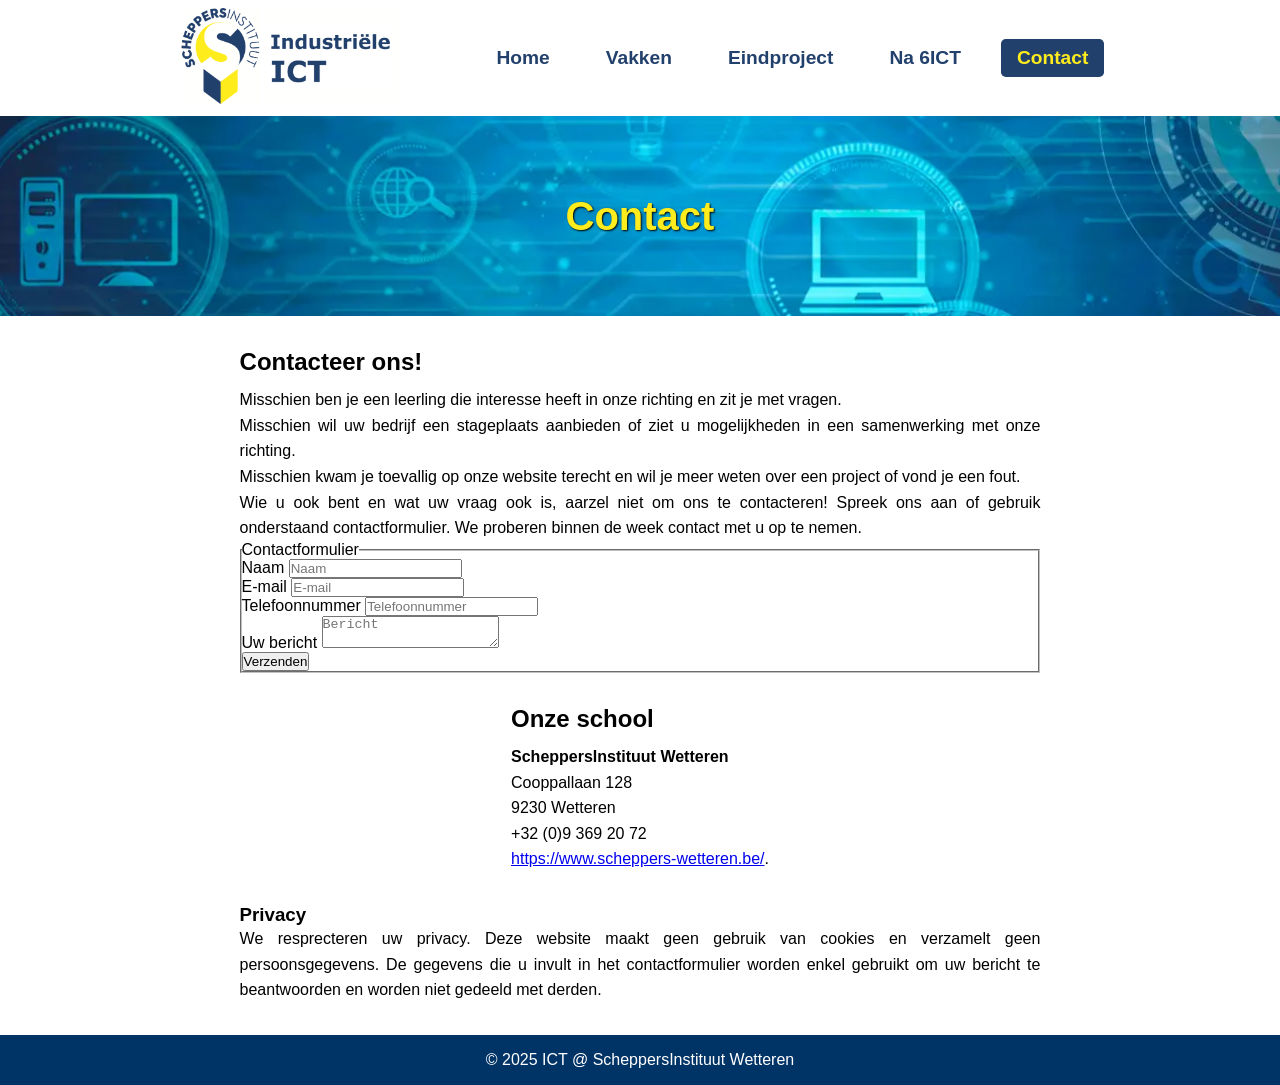
==== docs/contact.html @ 84c155e0 "MAJOR update: versie december 2025" ====
<!DOCTYPE html>
<html lang="nl">

<head>
  <meta charset="UTF-8">
  <meta name="viewport" content="width=device-width, initial-scale=1.0">
  <title>ICT @ ScheppersInstituut Wetteren</title>
  <link rel="stylesheet" href="styles/main.css">
  <link rel="stylesheet" href="styles/contact.css">
  <link rel="icon" href="images/favicon.webp" type="image/x-icon">
</head>

<body>

  <nav>
    <div class="nav-container">
      <a href="https://www.scheppers-wetteren.be/" target="_blank">
        <img src="images/siw3.png" alt="Logo ScheppersInstituut Wetteren" id="logo">
      </a>
      <button id="hamburger">&#9776;</button>
      <ul id="nav-menu">
        <li><a href="index.html">Home</a></li>
        <li><a href="vakken.html">Vakken</a></li>
        <li><a href="eindproject.html">Eindproject</a></li>
        <li><a href="vervolg.html">Na 6ICT</a></li>
        <li><a href="contact.html" class="active">Contact</a></li>
      </ul>
    </div>

  </nav>

  <header>
    <h1>Contact</h1>
  </header>

  <main>
    <section class="content">
      <h2>Contacteer ons!</h2>
      <p>
        Misschien ben je een leerling die interesse heeft in onze richting en zit je met vragen. <br>
        Misschien wil uw bedrijf een stageplaats aanbieden of ziet u mogelijkheden in een samenwerking met onze
        richting. <br>
        Misschien kwam je toevallig op onze website terecht en wil je meer weten over een project of vond je een fout. <br>
        Wie u ook bent en wat uw vraag ook is, aarzel niet om ons te contacteren! Spreek ons aan of gebruik onderstaand
        contactformulier. We proberen binnen de week contact met u op te nemen.
      </p>
      <form action="https://submit-form.com/1v3c8cpxq">
        <fieldset>
          <legend>
            Contactformulier
          </legend>
          <input type="hidden" name="_redirect" value="https://siwict.be/thanks.html">
          <input type="hidden" name="_append" value="false">
          <div id="contactformulier">
            <div>
              <label for="name">Naam</label>
              <input type="text" id="name" name="name" placeholder="Naam" required>
            </div>
            <div>
              <label for="email">E-mail</label>
              <input type="email" id="email" name="email" placeholder="E-mail" required>
            </div>
            <div>
              <label for="phone">Telefoonnummer</label>
              <input type="tel" id="phone" name="phone" placeholder="Telefoonnummer">
            </div>
            <div id="bericht">
              <label for="message">Uw bericht</label>
              <textarea id="message" name="message" placeholder="Bericht" required></textarea>
            </div>
          </div>
          <button type="submit">Verzenden</button>
        </fieldset>
      </form>
    </section>
    
    <section class="end">
      <h2>Onze school</h2>
      <p>
        <strong>ScheppersInstituut Wetteren</strong><br>
        Cooppallaan 128 <br>
        9230 Wetteren <br>
        +32 (0)9 369 20 72 <br>
        <a href="https://www.scheppers-wetteren.be/">https://www.scheppers-wetteren.be/</a>.
      </p>   
    </section>
    
    <section class="end">
      <h3>Privacy</h3>
      <p>
        We resprecteren uw privacy. Deze website maakt geen gebruik van cookies en verzamelt geen persoonsgegevens. 
        De gegevens die u invult in het contactformulier worden enkel gebruikt om uw bericht te beantwoorden en worden niet gedeeld met derden.
      </p>
    </section>
    
  </main>

  <footer>
    <p>&copy; 2025 ICT @ ScheppersInstituut Wetteren</p>
  </footer>

  <script src="js/nav.js"></script>

</body>

</html>
---- docs/styles/main.css ----
/* Global settings */
:root {
  --siw-blue: #22406c; /*#1e3f6d*/
  --siw-yellow: #ffec1c; /*#f5c84c*/ /*#f6c94c*/
}

* {
  box-sizing: border-box;
  margin: 0;
  padding: 0;
}

body {
  font-family: Verdana, Geneva, Tahoma, sans-serif;
  min-height: 100vh;
  display: flex;
  flex-direction: column;
}

/* Navigation */
nav {
  position: sticky;
  top: 0;
  background: linear-gradient(
    rgba(255, 255, 255, 0.7),
    rgba(255, 255, 255, 0.9)
  );
  color: var(--siw-blue);
  z-index: 1000; /* Ensures nav is above other content */
  backdrop-filter: blur(5px);
}

nav #logo {
  height: 6rem;
  width: auto;
}

nav #logo.scrolled {
  height: 3rem;
}

.nav-container {
  display: flex;
  justify-content: center;
  align-items: center;
  max-width: 1200px;
  margin: 0 auto;
  padding: 0.5rem 1rem;
  gap: 5rem;
}

#nav-menu {
  list-style: none;
  display: flex;
  gap: 1.5rem;
}

#nav-menu li a {
  text-decoration: none;
  color: var(--siw-blue);
  font-weight: bold;
  font-size: 1.2rem;
  padding: 0.5rem 1rem;
  display: inline-block;
  border-radius: 0.3rem;
}

#nav-menu li a:hover {
  background-color: var(--siw-blue);
  color: var(--siw-yellow);
}

#nav-menu li a.active {
  color: var(--siw-yellow);
  background-color: var(--siw-blue);
}

#nav-menu li a.active:hover {
  background-color: transparent;
}

/* Hamburger */
#hamburger {
  display: none;
  font-size: 1.5rem;
  background: none;
  border: none;
  color: white;
  cursor: pointer;
}

/* Header */
header {
  background-image: url("../images/hero1.webp");
  background-size: cover;
  background-position: center;
  height: 200px;
  display: flex;
  align-items: center;
  justify-content: center;
  color: var(--siw-yellow);
  text-shadow: 1px 1px 2px black;
}

header h1 {
  font-size: 2.5rem;
  text-align: center;
}

/* Main */
main {
  flex: 1;
  margin: 2rem auto;
  padding: 0 1rem;
}

main {
  display: block flex;
  flex-direction: column;
  align-items: center;
  gap: 2rem;
}

main section {
  max-width: 90ch;
}

main h1,
main h2 {
  margin-bottom: 0.7rem;
}

main h1 {
  font-size: 1.8rem;
}

main h2 {
  font-size: 1.5rem;
}

main p {
  line-height: 1.6;
  text-align: justify;
}

main img {
  width: 100%;
  max-width: 120ch;
  height: auto;
  display: block;
  margin-bottom: 1rem;
  margin: auto;
  border-radius: 0.75rem;
}

main a:hover {
  color: var(--siw-blue);
  text-decoration: none;
}

/* lists */
main ul {
  padding-left: 4rem;
  list-style-type: disc;
  margin-top: 0.5rem;
  line-height: 1.6;
}

main li {
  margin-bottom: 0.3rem;
}

/* Table */
table {
  width: 100%;
  /* max-width: 60rem; */
  margin: 2rem auto;
  border-collapse: collapse;
  font-size: 1rem;
  border-radius: 0.5rem;
  overflow: hidden;
}

th,
td {
  padding: 1rem;
  text-align: left;
  border-bottom: 1px solid #ddd;
  /* word-break: break-word; */
}

#lessentabel table td:first-child,
#lessentabel table th:first-child {
  max-width: 10rem;
}

thead {
  background-color: var(--siw-blue);
  color: white;
  font-weight: bold;
}

tfoot tr {
  background-color: #f0f0f0;
  font-weight: bold;
  text-align: right;
}

tbody tr:nth-child(even) {
  background-color: #f9f9f9;
}

tbody tr:hover {
  background-color: #ffffe0;
}

tbody tr.link-row:hover {
  background-color: var(--siw-yellow);
  color: var(--siw-blue);
  font-weight: bold;
}

tr.link-row a {
  display: block;
  color: inherit;
  height: 100%;
  width: 100%;
}

tr.link-row a:hover {
  text-decoration: none;
}

/* Footer */
footer {
  background-color: #003366;
  color: white;
  text-align: center;
  padding: 1rem;
  margin-top: auto;
}

/* Responsive */
@media (max-width: 1200px) {
  .nav-container {
    gap: 2rem;
  }

  #nav-menu {
    gap: 1rem;
  }

  #nav-menu li a {
    padding: 0.5rem 0.5rem;
  }
}

@media (max-width: 1200px) {
  .nav-container {
    gap: 1rem;
  }

  #nav-menu li a {
    font-size: 1rem;
    padding: 0.3rem 0.3rem;
  }
}

@media (max-width: 768px) {
  header {
    background-image: none;
    height: auto;
  }

  .nav-container {
    justify-content: space-between;
    gap: 0;
  }

  #nav-menu {
    flex-direction: column;
    display: none;
    background-color: #003366;
    width: 100%;
    position: absolute;
    top: 60px;
    left: 0;
  }

  #nav-menu.active {
    display: flex;
  }

  #nav-menu li a {
    color: white;
  }

  #hamburger {
    display: block;
    color: var(--siw-blue);
  }

  table {
    font-size: 0.9rem;
  }

  th,
  td {
    padding: 0.4rem;
  }
}
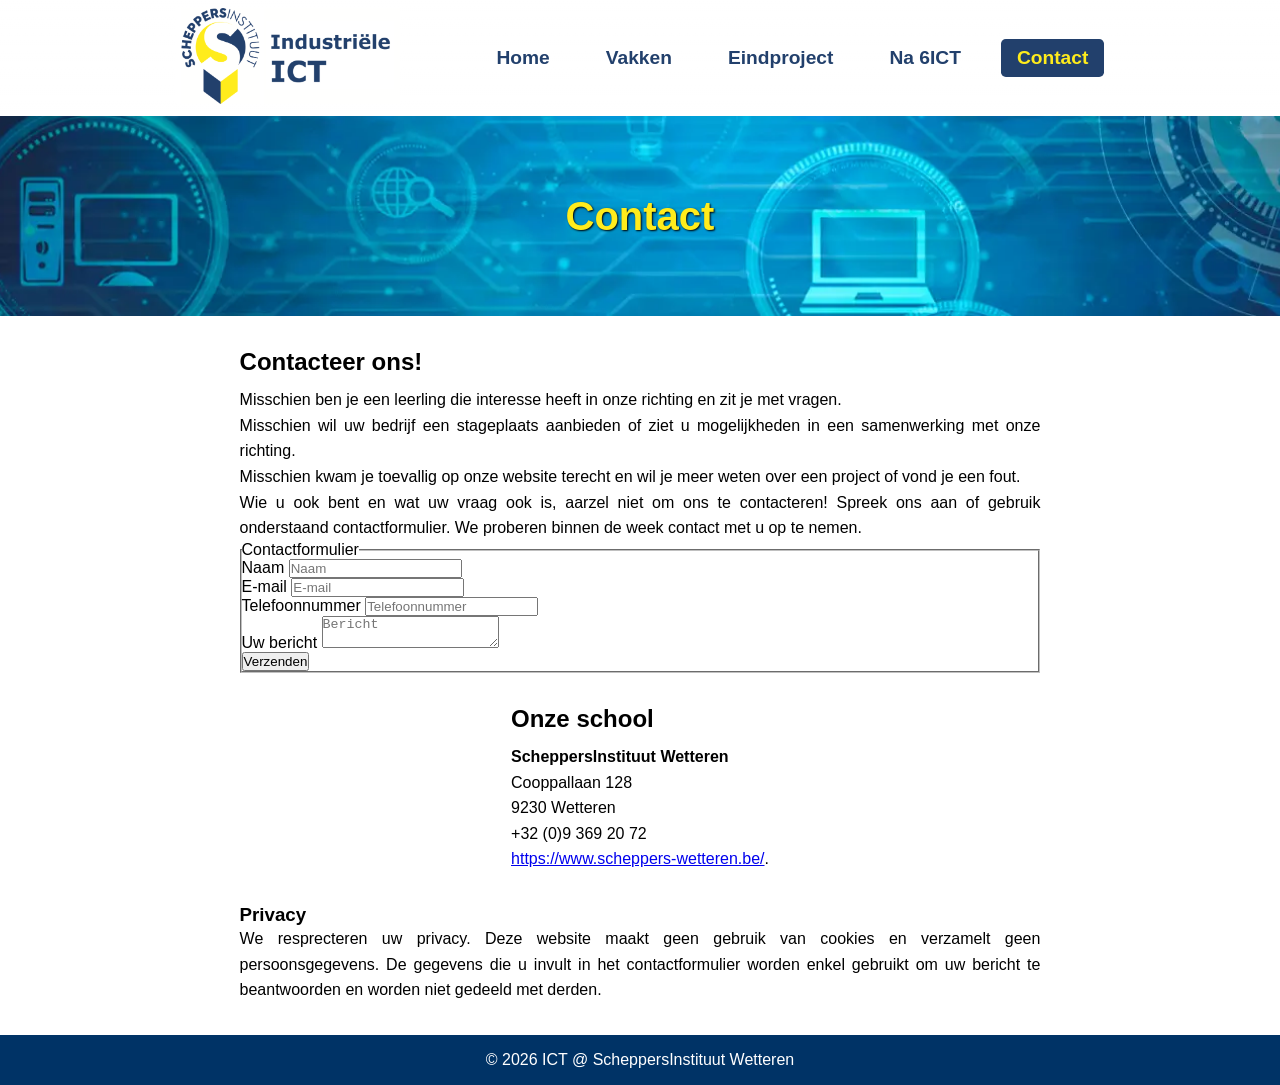
==== commit b89659cd: "update infoavond 2026" ====
--- a/docs/contact.html
+++ b/docs/contact.html
@@ -14,7 +14,7 @@
 
   <nav>
     <div class="nav-container">
-      <a href="https://www.scheppers-wetteren.be/" target="_blank">
+      <a href="index.html">
         <img src="images/siw3.png" alt="Logo ScheppersInstituut Wetteren" id="logo">
       </a>
       <button id="hamburger">&#9776;</button>
@@ -96,7 +96,12 @@
   </main>
 
   <footer>
-    <p>&copy; 2025 ICT @ ScheppersInstituut Wetteren</p>
+    <p>
+      &copy; 2026 ICT @ 
+      <a href="https://www.scheppers-wetteren.be/" target="_blank">
+        ScheppersInstituut Wetteren
+      </a>
+    </p>
   </footer>
 
   <script src="js/nav.js"></script>
--- a/docs/styles/main.css
+++ b/docs/styles/main.css
@@ -240,6 +240,15 @@
   margin-top: auto;
 }
 
+footer a {
+  color: white;
+  text-decoration: none;
+}
+
+footer a:hover {
+  text-decoration: underline;
+}
+
 /* Responsive */
 @media (max-width: 1200px) {
   .nav-container {
@@ -285,6 +294,7 @@
     position: absolute;
     top: 60px;
     left: 0;
+    gap: 0;
   }
 
   #nav-menu.active {
@@ -293,6 +303,18 @@
 
   #nav-menu li a {
     color: white;
+    width: 100%;
+    padding-left: 2rem;
+    padding-top: 0.7rem;
+    padding-bottom: 0.7rem;
+  }
+
+  #nav-menu li {
+    border-bottom: 1px solid rgba(255, 255, 255, 0.2);
+  }
+
+  #nav-menu li:last-child {
+    border-bottom: none;
   }
 
   #hamburger {
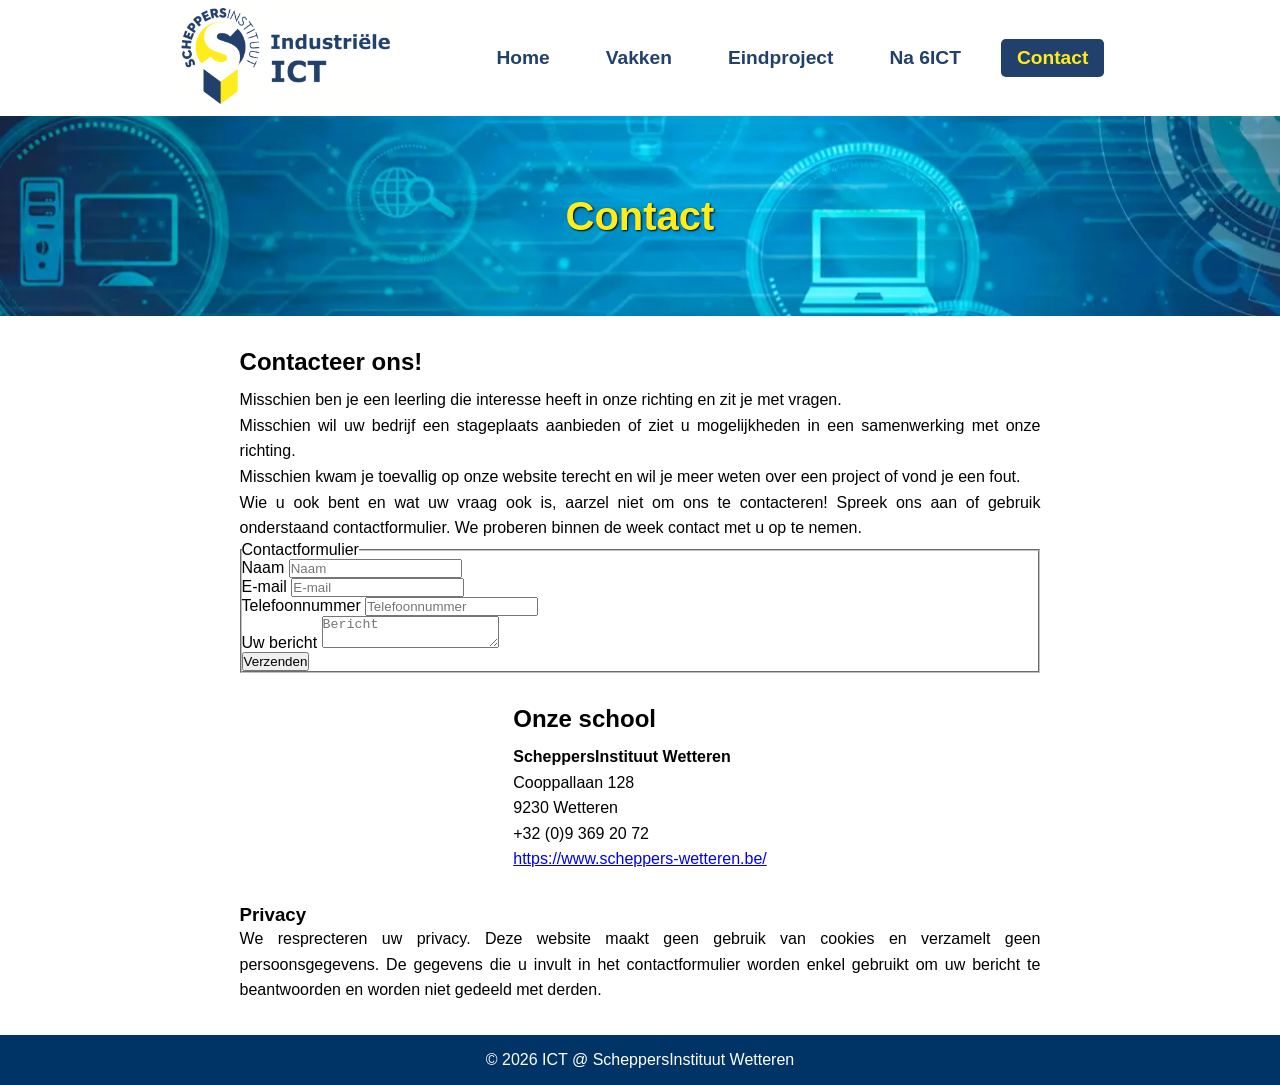
==== commit 372b344d: "opendeurdagen 2026" ====
--- a/docs/contact.html
+++ b/docs/contact.html
@@ -81,7 +81,7 @@
         Cooppallaan 128 <br>
         9230 Wetteren <br>
         +32 (0)9 369 20 72 <br>
-        <a href="https://www.scheppers-wetteren.be/">https://www.scheppers-wetteren.be/</a>.
+        <a href="https://www.scheppers-wetteren.be/">https://www.scheppers-wetteren.be/</a>
       </p>   
     </section>
     
